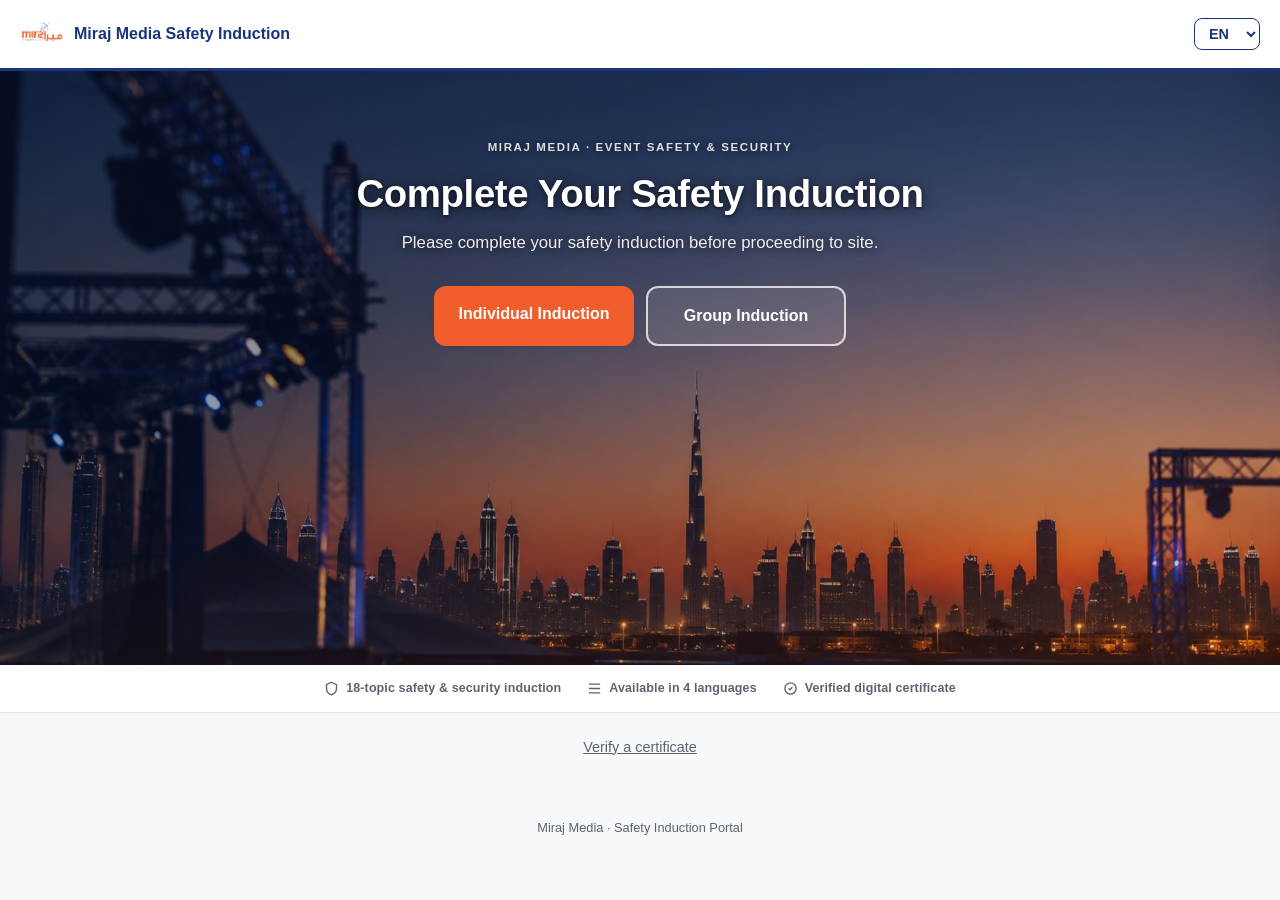
==== index.html @ 259a98c0 "Add files via upload" ====
<!DOCTYPE html>
<html lang="en">
<head>
<meta charset="UTF-8">
<meta name="viewport" content="width=device-width, initial-scale=1.0, viewport-fit=cover">
<title>Miraj Media — Safety Induction</title>
<link rel="stylesheet" href="css/styles.css">
</head>
<body>

<header class="app-header">
  <div class="brand">
    <img src="assets/logo-miraj.png" alt="Miraj Media" class="logo" onerror="this.style.display='none'">
    <span data-i18n="nav.title">Miraj Media Safety Induction</span>
  </div>
  <div class="lang-switcher">
    <select id="langSelect" aria-label="Choose language"></select>
  </div>
</header>

<section class="hero" id="heroSection">
  <div class="hero-inner">
    <div class="hero-eyebrow" data-i18n="home.eyebrow">Miraj Media &middot; Event Safety &amp; Security</div>
    <h1 data-i18n="home.heading">Welcome</h1>
    <p class="subheading" data-i18n="home.subheading">Please complete your safety induction before proceeding to site.</p>
    <div class="hero-actions">
      <a class="btn btn-accent" href="induction.html?type=individual" data-i18n="home.individualBtn">Individual Induction</a>
      <a class="btn btn-outline-light" href="induction.html?type=group" data-i18n="home.groupBtn">Group Induction</a>
    </div>
  </div>
</section>

<div class="trust-strip">
  <span>
    <svg width="15" height="15" viewBox="0 0 24 24" fill="none" stroke="currentColor" stroke-width="2.2"><path d="M12 2l8 4v6c0 5-3.5 8.5-8 10-4.5-1.5-8-5-8-10V6l8-4z"/></svg>
    <span data-i18n="home.trust1">18-topic safety &amp; security induction</span>
  </span>
  <span>
    <svg width="15" height="15" viewBox="0 0 24 24" fill="none" stroke="currentColor" stroke-width="2.2"><path d="M3 5h18M3 12h18M3 19h18"/></svg>
    <span data-i18n="home.trust2">Available in 4 languages</span>
  </span>
  <span>
    <svg width="15" height="15" viewBox="0 0 24 24" fill="none" stroke="currentColor" stroke-width="2.2"><path d="M9 12l2 2 4-4M21 12a9 9 0 11-18 0 9 9 0 0118 0z"/></svg>
    <span data-i18n="home.trust3">Verified digital certificate</span>
  </span>
</div>

<main class="container">
  <a class="link-quiet" href="verify.html" data-i18n="home.verifyLink">Verify a certificate</a>
</main>

<footer class="app-footer">Miraj Media &middot; Safety Induction Portal</footer>

<script src="js/config.js"></script>
<script src="js/i18n.js"></script>
<script>
  function buildLangSwitcher() {
    const sel = document.getElementById("langSelect");
    sel.innerHTML = "";
    SUPPORTED_LANGUAGES.forEach(code => {
      const opt = document.createElement("option");
      opt.value = code;
      opt.textContent = code.toUpperCase();
      sel.appendChild(opt);
    });
    sel.value = getSavedOrDefaultLanguage();
    sel.addEventListener("change", () => loadLanguage(sel.value));
  }

  function applyHeroImage() {
    if (typeof BRAND !== "undefined" && BRAND.heroImage) {
      const hero = document.getElementById("heroSection");
      // Set directly on the element (not via a CSS custom property) so the
      // relative path resolves against THIS page's location, not the
      // stylesheet's. If the file doesn't exist yet, the image layer just
      // fails to paint and the gradient underneath still shows — nothing
      // looks broken either way.
      const gradient = "linear-gradient(165deg, rgba(10,20,52,0.62) 0%, rgba(13,28,68,0.42) 50%, rgba(200,80,35,0.22) 100%)";
      hero.style.backgroundImage = `${gradient}, url('${BRAND.heroImage}')`;
    }
  }

  (async () => {
    applyHeroImage();
    buildLangSwitcher();
    await loadLanguage(getSavedOrDefaultLanguage());
  })();
</script>
</body>
</html>
---- css/styles.css ----
:root {
  --brand-primary: #1A347E;  /* navy from the Miraj logo icon */
  --brand-accent: #F15E2C;   /* orange from the Miraj wordmark */
  --brand-dark: #1A1A1A;
  --bg: #F7F8FA;
  --card-bg: #FFFFFF;
  --text: #1A1A1A;
  --text-muted: #5B6470;
  --border: #E2E5E9;
  --success: #1E8E5A;
  --danger: #C0392B;
  --radius: 12px;
  --max-width: 720px;
  font-size: 16px;
}

* { box-sizing: border-box; }

body {
  margin: 0;
  font-family: -apple-system, BlinkMacSystemFont, "Segoe UI", Roboto, "Helvetica Neue", Arial, sans-serif;
  background: var(--bg);
  color: var(--text);
  line-height: 1.5;
  -webkit-tap-highlight-color: transparent;
}

body.rtl {
  font-family: "Segoe UI", Tahoma, Arial, sans-serif;
}

.container {
  max-width: var(--max-width);
  margin: 0 auto;
  padding: 16px 20px 40px;
}

/* ---------- Header ----------
   The Miraj logo is orange/navy text on a transparent background,
   so the header stays white/light rather than a solid brand colour
   — a dark header would hide the wordmark. Navy is used as a thin
   bottom border + accent instead. */
.app-header {
  background: #fff;
  color: var(--brand-dark);
  padding: 12px 20px;
  display: flex;
  align-items: center;
  justify-content: space-between;
  gap: 12px;
  border-bottom: 3px solid var(--brand-primary);
  position: sticky;
  top: 0;
  z-index: 50;
  transition: box-shadow 0.2s ease;
}

.app-header.is-scrolled {
  box-shadow: 0 4px 16px rgba(15,27,66,0.14);
}

.app-header .brand {
  display: flex;
  align-items: center;
  gap: 10px;
  font-weight: 600;
  font-size: 1rem;
  color: var(--brand-primary);
}

.app-header img.logo {
  height: 44px;
  width: auto;
}

.lang-switcher select {
  background: #fff;
  color: var(--brand-primary);
  border: 1px solid var(--brand-primary);
  border-radius: 8px;
  padding: 6px 10px;
  font-size: 0.9rem;
  font-weight: 600;
}

/* ---------- Hero ----------
   Falls back to a brand-coloured gradient until a real photo is dropped
   in at BRAND.heroImage (js/config.js) — see assets/hero-image-prompt.md.
   The gradient overlay always renders UNDER the photo layer, so text stays
   legible either way and nothing looks broken before the photo exists. */
.hero {
  position: relative;
  display: flex;
  align-items: flex-start;
  justify-content: center;
  text-align: center;
  min-height: 66vh;
  padding: 68px 24px 200px;
  overflow: hidden;
  /* Gradient-only fallback — js/config.js + the inline script in each page
     overrides this with an inline style that adds the real photo, once
     BRAND.heroImage is set. Kept here so the hero still looks intentional
     even before JS runs or if the photo is missing. */
  background-image: linear-gradient(165deg, rgba(10,20,52,0.88) 0%, rgba(13,28,68,0.8) 50%, rgba(200,80,35,0.55) 100%);
  background-size: cover;
  background-position: center 78%;
  background-color: var(--brand-primary);
}

.hero-inner {
  position: relative;
  z-index: 1;
  max-width: 580px;
  animation: heroFadeUp 0.7s ease both;
}

.hero-eyebrow {
  color: rgba(255,255,255,0.85);
  text-transform: uppercase;
  letter-spacing: 0.14em;
  font-size: 0.72rem;
  font-weight: 700;
  margin-bottom: 16px;
  text-shadow: 0 1px 6px rgba(0,0,0,0.55);
}

.hero h1 {
  color: #fff;
  font-size: clamp(1.7rem, 5vw, 2.4rem);
  line-height: 1.15;
  margin: 0 0 14px;
  font-weight: 800;
  letter-spacing: -0.01em;
  text-shadow: 0 2px 14px rgba(0,0,0,0.65), 0 1px 3px rgba(0,0,0,0.5);
}

.hero p.subheading {
  color: rgba(255,255,255,0.92);
  font-size: 1.05rem;
  margin: 0 0 30px;
  text-shadow: 0 1px 8px rgba(0,0,0,0.55);
}

.hero-actions {
  display: flex;
  flex-direction: column;
  gap: 12px;
}

@media (min-width: 480px) {
  .hero-actions {
    flex-direction: row;
    justify-content: center;
  }
  .hero-actions .btn {
    width: auto;
    min-width: 200px;
    margin-bottom: 0;
  }
}

@keyframes heroFadeUp {
  from { opacity: 0; transform: translateY(16px); }
  to   { opacity: 1; transform: translateY(0); }
}

@media (prefers-reduced-motion: reduce) {
  .hero-inner { animation: none; }
}

/* ---------- Trust strip ---------- */
.trust-strip {
  display: flex;
  justify-content: center;
  gap: 26px;
  flex-wrap: wrap;
  padding: 14px 20px;
  background: #fff;
  border-bottom: 1px solid var(--border);
  font-size: 0.78rem;
  color: var(--text-muted);
  font-weight: 700;
  letter-spacing: 0.01em;
}
.trust-strip span {
  display: flex;
  align-items: center;
  gap: 7px;
}
.trust-strip svg { flex-shrink: 0; }

/* ---------- Cards / buttons ---------- */
.card {
  background: var(--card-bg);
  border: 1px solid var(--border);
  border-radius: var(--radius);
  padding: 20px;
  margin-bottom: 16px;
}

h1 { font-size: 1.5rem; margin: 8px 0 4px; }
h2 { font-size: 1.15rem; margin: 0 0 10px; }
p.subheading { color: var(--text-muted); margin-top: 0; }

.btn {
  display: block;
  width: 100%;
  padding: 16px;
  border-radius: var(--radius);
  border: none;
  font-size: 1rem;
  font-weight: 700;
  cursor: pointer;
  text-align: center;
  text-decoration: none;
  margin-bottom: 12px;
  min-height: 52px; /* touch target */
  box-shadow: 0 2px 6px rgba(15,27,66,0.08);
  transition: transform 0.15s ease, box-shadow 0.15s ease, filter 0.15s ease;
}
.btn:hover { transform: translateY(-2px); box-shadow: 0 10px 24px rgba(15,27,66,0.18); filter: brightness(1.05); }
.btn:active { transform: translateY(0); box-shadow: 0 2px 6px rgba(15,27,66,0.1); }

.btn-primary { background: var(--brand-primary); color: #fff; }
.btn-accent { background: var(--brand-accent); color: #fff; }
.btn-outline { background: transparent; color: var(--brand-primary); border: 2px solid var(--brand-primary); }
.btn-outline-light {
  background: rgba(255,255,255,0.10);
  color: #fff;
  border: 2px solid rgba(255,255,255,0.75);
  backdrop-filter: blur(3px);
  box-shadow: none;
}
.btn-outline-light:hover { background: rgba(255,255,255,0.18); box-shadow: 0 10px 24px rgba(0,0,0,0.2); }
.btn:disabled { opacity: 0.55; cursor: not-allowed; transform: none; }

.link-quiet {
  display: block;
  text-align: center;
  color: var(--text-muted);
  text-decoration: underline;
  margin-top: 8px;
  font-size: 0.9rem;
}

/* ---------- Forms ---------- */
label {
  display: block;
  font-weight: 600;
  font-size: 0.9rem;
  margin: 14px 0 6px;
}

input[type="text"], input[type="tel"], select, textarea {
  width: 100%;
  padding: 13px 14px;
  border: 1px solid var(--border);
  border-radius: 10px;
  font-size: 1rem;
  background: #fff;
  color: var(--text);
}

input:focus, select:focus, textarea:focus {
  outline: 2px solid var(--brand-primary);
  outline-offset: 1px;
}

.field-error {
  color: var(--danger);
  font-size: 0.85rem;
  margin-top: 4px;
  display: none;
}
.field-error.show { display: block; }

.radio-group {
  display: flex;
  flex-wrap: wrap;
  gap: 8px;
  margin-top: 6px;
}
.radio-pill {
  flex: 1 1 auto;
  min-width: 120px;
}
.radio-pill input { display: none; }
.radio-pill label {
  display: block;
  margin: 0;
  text-align: center;
  padding: 12px 10px;
  border: 2px solid var(--border);
  border-radius: 10px;
  font-weight: 500;
  cursor: pointer;
}
.radio-pill input:checked + label {
  border-color: var(--brand-primary);
  background: rgba(15,76,129,0.08);
  color: var(--brand-primary);
  font-weight: 700;
}

/* ---------- Topics ---------- */
.topic {
  border: 1px solid var(--border);
  border-radius: var(--radius);
  padding: 16px;
  margin-bottom: 12px;
}
.topic h3 { margin: 0 0 8px; font-size: 1rem; }
.topic p { margin: 0 0 12px; color: var(--text-muted); font-size: 0.95rem; }
.topic .ack {
  display: flex;
  align-items: center;
  gap: 10px;
  font-weight: 600;
}
.topic .ack input { width: 22px; height: 22px; }

/* ---------- Event picker ---------- */
.event-option {
  display: flex;
  flex-direction: column;
  align-items: flex-start;
  gap: 4px;
  width: 100%;
  padding: 16px;
  margin-bottom: 10px;
  border: 2px solid var(--border);
  border-radius: var(--radius);
  background: #fff;
  cursor: pointer;
  font-family: inherit;
  text-align: start;
  transition: border-color 0.15s ease, transform 0.1s ease, box-shadow 0.15s ease;
}
.event-option:hover {
  border-color: var(--brand-primary);
  transform: translateY(-1px);
  box-shadow: 0 6px 16px rgba(15,27,66,0.1);
}
.event-option-name {
  font-weight: 700;
  color: var(--text);
  font-size: 1rem;
}
.event-option-meta {
  font-size: 0.82rem;
  color: var(--text-muted);
}

/* ---------- Topic progress dots ---------- */
.topic-progress {
  display: flex;
  flex-wrap: wrap;
  gap: 6px;
  margin-bottom: 16px;
}
.topic-progress-dot {
  width: 10px;
  height: 10px;
  border-radius: 50%;
  background: var(--border);
  flex-shrink: 0;
}
.topic-progress-dot.done { background: var(--brand-primary); }
.topic-progress-dot.active {
  background: var(--brand-accent);
  transform: scale(1.35);
}

/* ---------- Quiz ---------- */
.quiz-block {
  margin-top: 8px;
  padding: 18px;
  border: 2px solid var(--brand-primary);
  border-radius: var(--radius);
  background: #FAFBFD;
}
.quiz-question {
  font-weight: 700;
  font-size: 1.05rem;
  margin: 0 0 6px;
  color: var(--text);
}
.quiz-feedback {
  font-weight: 700;
  margin-bottom: 12px;
  padding: 8px 12px;
  border-radius: 8px;
  font-size: 0.95rem;
}
.quiz-feedback.feedback-correct { background: #DFF5E6; color: #1E7A3D; }
.quiz-feedback.feedback-incorrect { background: #FBE3E1; color: #B3261E; }

.quiz-answers {
  display: grid;
  grid-template-columns: 1fr 1fr;
  gap: 14px;
}
@media (max-width: 560px) {
  .quiz-answers { grid-template-columns: 1fr; }
}

.quiz-answer {
  display: flex;
  flex-direction: column;
  align-items: stretch;
  gap: 10px;
  padding: 10px;
  border: 2px solid var(--border);
  border-radius: var(--radius);
  background: #FFFFFF;
  cursor: pointer;
  font-family: inherit;
  transition: border-color 0.15s ease, transform 0.1s ease;
}
.quiz-answer:hover:not(:disabled) { border-color: var(--brand-primary); }
.quiz-answer:disabled { cursor: default; }

/* The image is always shown in FULL — never cropped — regardless of screen
   size. No fixed height + overflow:hidden (that is what caused the old
   IMPI portal to cut photos off on mobile). The container simply grows to
   fit the image, and the caption text sits below it. */
.quiz-image {
  width: 100%;
  height: auto;
  max-height: 260px;
  object-fit: contain;
  display: block;
  border-radius: 8px;
  background: #F0F2F6;
}

.quiz-answer-text {
  font-size: 0.92rem;
  font-weight: 600;
  color: var(--text);
  line-height: 1.35;
  text-align: start;
}

@keyframes flashGreen {
  0%   { background: #FFFFFF; border-color: var(--border); }
  30%  { background: #C9F0D4; border-color: #1E7A3D; }
  100% { background: #DFF5E6; border-color: #1E7A3D; }
}
@keyframes flashRed {
  0%   { background: #FFFFFF; border-color: var(--border); transform: translateX(0); }
  20%  { background: #FBD0CC; border-color: #B3261E; transform: translateX(-6px); }
  40%  { transform: translateX(6px); }
  60%  { transform: translateX(-4px); }
  80%  { transform: translateX(4px); }
  100% { background: #FBE3E1; border-color: #B3261E; transform: translateX(0); }
}
.quiz-answer.flash-correct {
  animation: flashGreen 0.5s ease forwards;
}
.quiz-answer.flash-incorrect {
  animation: flashRed 0.45s ease;
  background: #FBE3E1;
  border-color: #B3261E;
}

/* ---------- Signature pad ---------- */
.sig-wrap {
  border: 1px solid var(--border);
  border-radius: var(--radius);
  overflow: hidden;
  background: #fff;
}
canvas#sigPad {
  width: 100%;
  height: 200px;
  touch-action: none;
  display: block;
}

/* ---------- Certificate preview ---------- */
.cert-box {
  border: 3px solid var(--brand-primary);
  border-radius: var(--radius);
  padding: 24px;
  text-align: center;
  background: #fff;
}
.cert-box .cert-title {
  font-size: 1.2rem;
  font-weight: 700;
  color: var(--brand-primary);
  margin-bottom: 4px;
}
.cert-box .cert-name {
  font-size: 1.4rem;
  font-weight: 800;
  margin: 14px 0 4px;
}
.cert-box .cert-meta {
  color: var(--text-muted);
  font-size: 0.9rem;
  margin: 2px 0;
}
.cert-box #qrCanvas { margin: 18px auto 6px; }

/* ---------- Status banners (verify page) ---------- */
.status-banner {
  border-radius: var(--radius);
  padding: 18px;
  text-align: center;
  font-weight: 800;
  font-size: 1.1rem;
  margin-bottom: 16px;
}
.status-valid { background: #E6F4EC; color: var(--success); border: 2px solid var(--success); }
.status-invalid { background: #FBEAE8; color: var(--danger); border: 2px solid var(--danger); }

/* ---------- Utility ---------- */
.hidden { display: none !important; }
.spinner {
  border: 3px solid var(--border);
  border-top-color: var(--brand-primary);
  border-radius: 50%;
  width: 32px; height: 32px;
  animation: spin 0.8s linear infinite;
  margin: 20px auto;
}
@keyframes spin { to { transform: rotate(360deg); } }

.step-indicator {
  display: flex;
  justify-content: center;
  gap: 6px;
  margin-bottom: 18px;
}
.step-dot {
  width: 8px; height: 8px;
  border-radius: 50%;
  background: var(--border);
}
.step-dot.active { background: var(--brand-primary); width: 22px; border-radius: 4px; }

footer.app-footer {
  text-align: center;
  color: var(--text-muted);
  font-size: 0.8rem;
  padding: 20px;
}

/* RTL overrides */
body.rtl .btn-outline { border-width: 2px; }
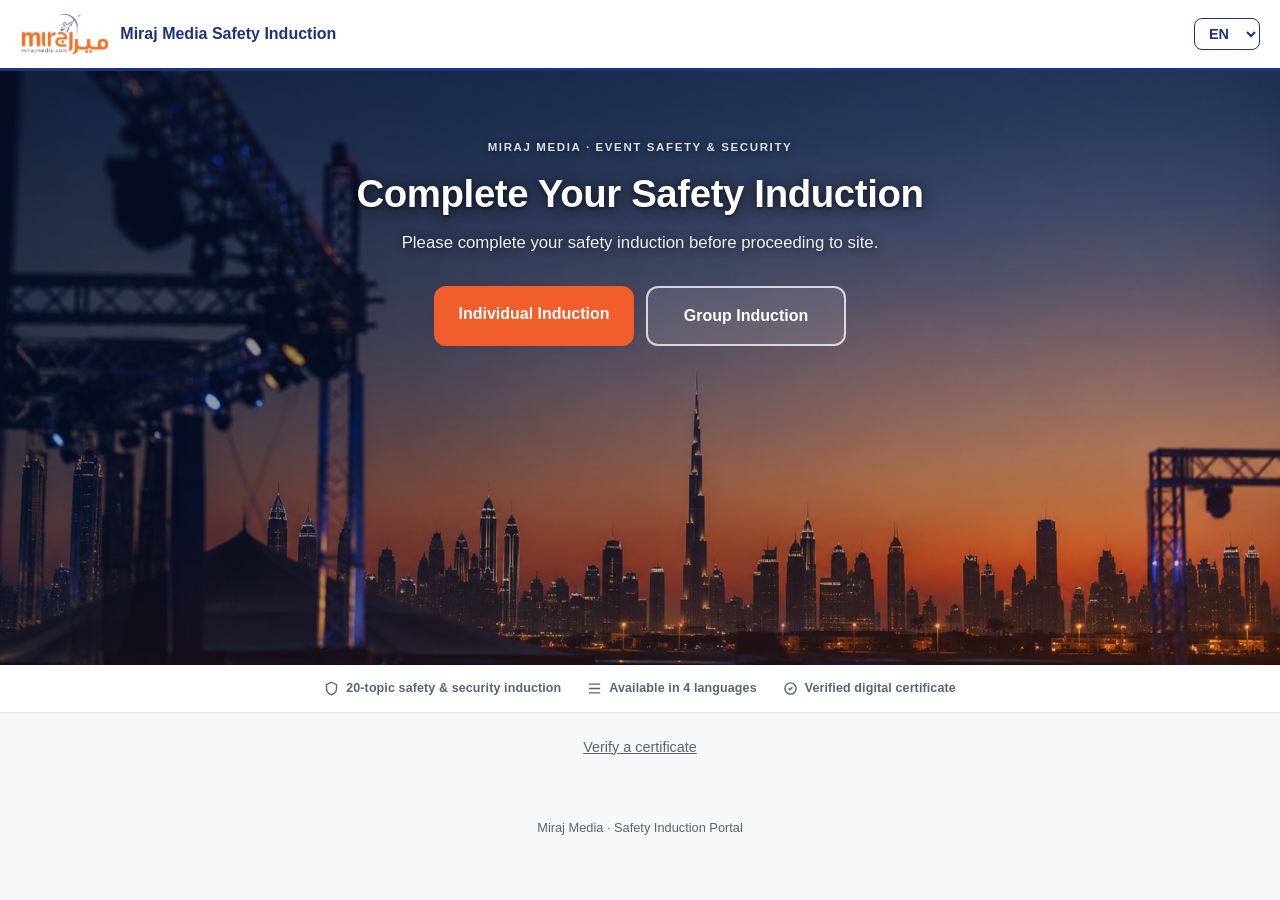
==== commit 4454a344: "Add files via upload" ====
--- a/index.html
+++ b/index.html
@@ -9,10 +9,10 @@
 <body>
 
 <header class="app-header">
-  <div class="brand">
+  <a class="brand" href="index.html">
     <img src="assets/logo-miraj.png" alt="Miraj Media" class="logo" onerror="this.style.display='none'">
     <span data-i18n="nav.title">Miraj Media Safety Induction</span>
-  </div>
+  </a>
   <div class="lang-switcher">
     <select id="langSelect" aria-label="Choose language"></select>
   </div>
@@ -33,7 +33,7 @@
 <div class="trust-strip">
   <span>
     <svg width="15" height="15" viewBox="0 0 24 24" fill="none" stroke="currentColor" stroke-width="2.2"><path d="M12 2l8 4v6c0 5-3.5 8.5-8 10-4.5-1.5-8-5-8-10V6l8-4z"/></svg>
-    <span data-i18n="home.trust1">18-topic safety &amp; security induction</span>
+    <span data-i18n="home.trust1">20-topic safety &amp; security induction</span>
   </span>
   <span>
     <svg width="15" height="15" viewBox="0 0 24 24" fill="none" stroke="currentColor" stroke-width="2.2"><path d="M3 5h18M3 12h18M3 19h18"/></svg>
--- a/css/styles.css
+++ b/css/styles.css
@@ -66,6 +66,12 @@
   font-weight: 600;
   font-size: 1rem;
   color: var(--brand-primary);
+  text-decoration: none;
+  cursor: pointer;
+}
+
+.app-header .brand:hover {
+  opacity: 0.85;
 }
 
 .app-header img.logo {
@@ -202,6 +208,24 @@
 h2 { font-size: 1.15rem; margin: 0 0 10px; }
 p.subheading { color: var(--text-muted); margin-top: 0; }
 
+.step-back-btn {
+  display: inline-flex;
+  align-items: center;
+  gap: 4px;
+  background: none;
+  border: none;
+  padding: 0;
+  margin-bottom: 14px;
+  color: var(--brand-primary);
+  font-size: 0.9rem;
+  font-weight: 600;
+  cursor: pointer;
+}
+
+.step-back-btn:hover { text-decoration: underline; }
+
+body.rtl .step-back-arrow { display: inline-block; transform: scaleX(-1); }
+
 .btn {
   display: block;
   width: 100%;
@@ -221,7 +245,7 @@
 .btn:hover { transform: translateY(-2px); box-shadow: 0 10px 24px rgba(15,27,66,0.18); filter: brightness(1.05); }
 .btn:active { transform: translateY(0); box-shadow: 0 2px 6px rgba(15,27,66,0.1); }
 
-.btn-primary { background: var(--brand-primary); color: #fff; }
+.btn-primary { background: var(--brand-accent); color: #fff; }
 .btn-accent { background: var(--brand-accent); color: #fff; }
 .btn-outline { background: transparent; color: var(--brand-primary); border: 2px solid var(--brand-primary); }
 .btn-outline-light {
@@ -329,6 +353,8 @@
   padding: 16px;
   margin-bottom: 10px;
   border: 2px solid var(--border);
+  border-inline-start-width: 6px;
+  border-inline-start-color: var(--event-accent, var(--brand-primary));
   border-radius: var(--radius);
   background: #fff;
   cursor: pointer;
@@ -337,9 +363,24 @@
   transition: border-color 0.15s ease, transform 0.1s ease, box-shadow 0.15s ease;
 }
 .event-option:hover {
-  border-color: var(--brand-primary);
   transform: translateY(-1px);
   box-shadow: 0 6px 16px rgba(15,27,66,0.1);
+}
+.event-option-header {
+  display: flex;
+  flex-direction: column;
+  align-items: center;
+  gap: 14px;
+  width: 100%;
+  text-align: center;
+}
+.event-option-logo {
+  max-width: 160px;
+  max-height: 140px;
+  width: auto;
+  height: auto;
+  object-fit: contain;
+  flex-shrink: 0;
 }
 .event-option-name {
   font-weight: 700;
@@ -417,7 +458,7 @@
   font-family: inherit;
   transition: border-color 0.15s ease, transform 0.1s ease;
 }
-.quiz-answer:hover:not(:disabled) { border-color: var(--brand-primary); }
+.quiz-answer:hover:not(:disabled) { border-color: var(--brand-accent); }
 .quiz-answer:disabled { cursor: default; }
 
 /* The image is always shown in FULL — never cropped — regardless of screen
@@ -480,16 +521,22 @@
 
 /* ---------- Certificate preview ---------- */
 .cert-box {
-  border: 3px solid var(--brand-primary);
+  border: 3px solid var(--event-accent, var(--brand-primary));
   border-radius: var(--radius);
   padding: 24px;
   text-align: center;
   background: #fff;
+}
+.cert-box .cert-logo {
+  max-height: 48px;
+  max-width: 160px;
+  object-fit: contain;
+  margin-bottom: 10px;
 }
 .cert-box .cert-title {
   font-size: 1.2rem;
   font-weight: 700;
-  color: var(--brand-primary);
+  color: var(--event-accent, var(--brand-primary));
   margin-bottom: 4px;
 }
 .cert-box .cert-name {
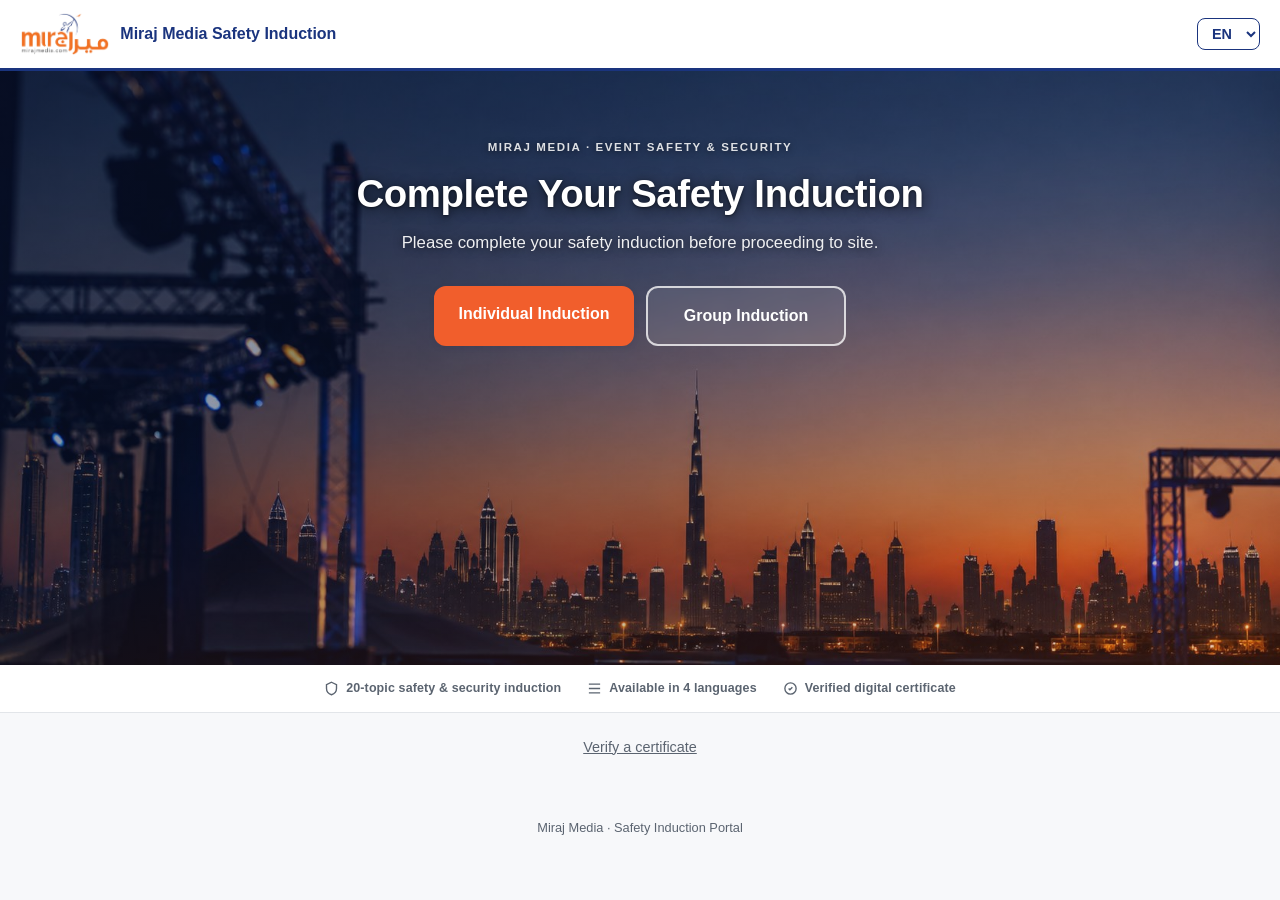
==== commit 4da32b01: "Update language availability from 4 to 2" ====
--- a/index.html
+++ b/index.html
@@ -37,7 +37,7 @@
   </span>
   <span>
     <svg width="15" height="15" viewBox="0 0 24 24" fill="none" stroke="currentColor" stroke-width="2.2"><path d="M3 5h18M3 12h18M3 19h18"/></svg>
-    <span data-i18n="home.trust2">Available in 4 languages</span>
+        <span data-i18n="home.trust2">Available in 2 languages</span>
   </span>
   <span>
     <svg width="15" height="15" viewBox="0 0 24 24" fill="none" stroke="currentColor" stroke-width="2.2"><path d="M9 12l2 2 4-4M21 12a9 9 0 11-18 0 9 9 0 0118 0z"/></svg>
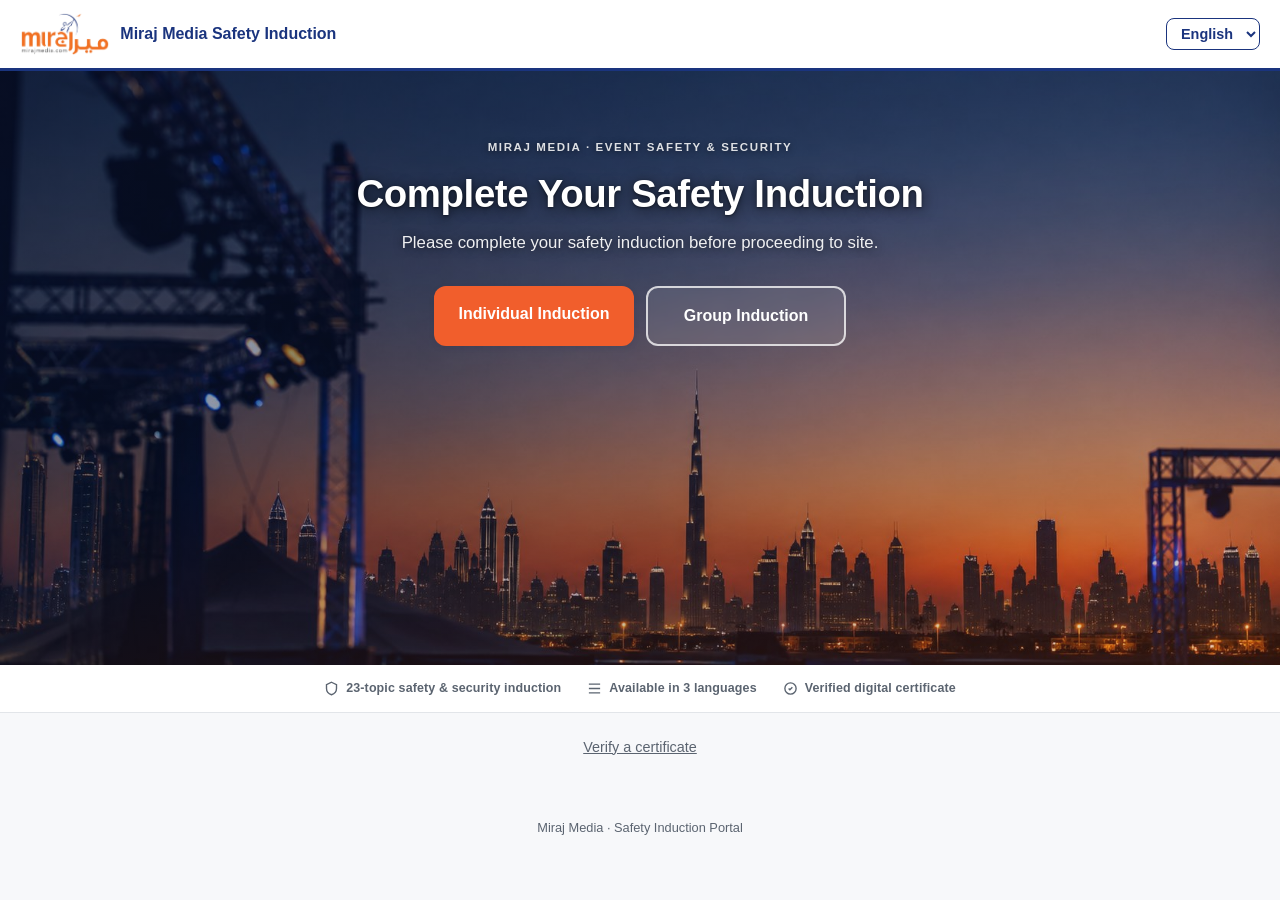
==== commit 4f429ae7: "Commit to main" ====
--- a/index.html
+++ b/index.html
@@ -60,7 +60,7 @@
     SUPPORTED_LANGUAGES.forEach(code => {
       const opt = document.createElement("option");
       opt.value = code;
-      opt.textContent = code.toUpperCase();
+      opt.textContent = (typeof LANGUAGE_LABELS !== "undefined" && LANGUAGE_LABELS[code]) || code.toUpperCase();
       sel.appendChild(opt);
     });
     sel.value = getSavedOrDefaultLanguage();
--- a/css/styles.css
+++ b/css/styles.css
@@ -334,7 +334,7 @@
   margin-bottom: 12px;
 }
 .topic h3 { margin: 0 0 8px; font-size: 1rem; }
-.topic p { margin: 0 0 12px; color: var(--text-muted); font-size: 0.95rem; }
+.topic p { margin: 0 0 12px; color: var(--text-muted); font-size: 0.95rem; white-space: pre-line; }
 .topic .ack {
   display: flex;
   align-items: center;
@@ -597,3 +597,8 @@
 
 /* RTL overrides */
 body.rtl .btn-outline { border-width: 2px; }
+
+
+/* Hindi (Devanagari): taller line spacing so matras above/below the line are not cramped */
+html[lang="hi"] body { line-height: 1.7; }
+html[lang="hi"] .btn, html[lang="hi"] label { line-height: 1.5; }
